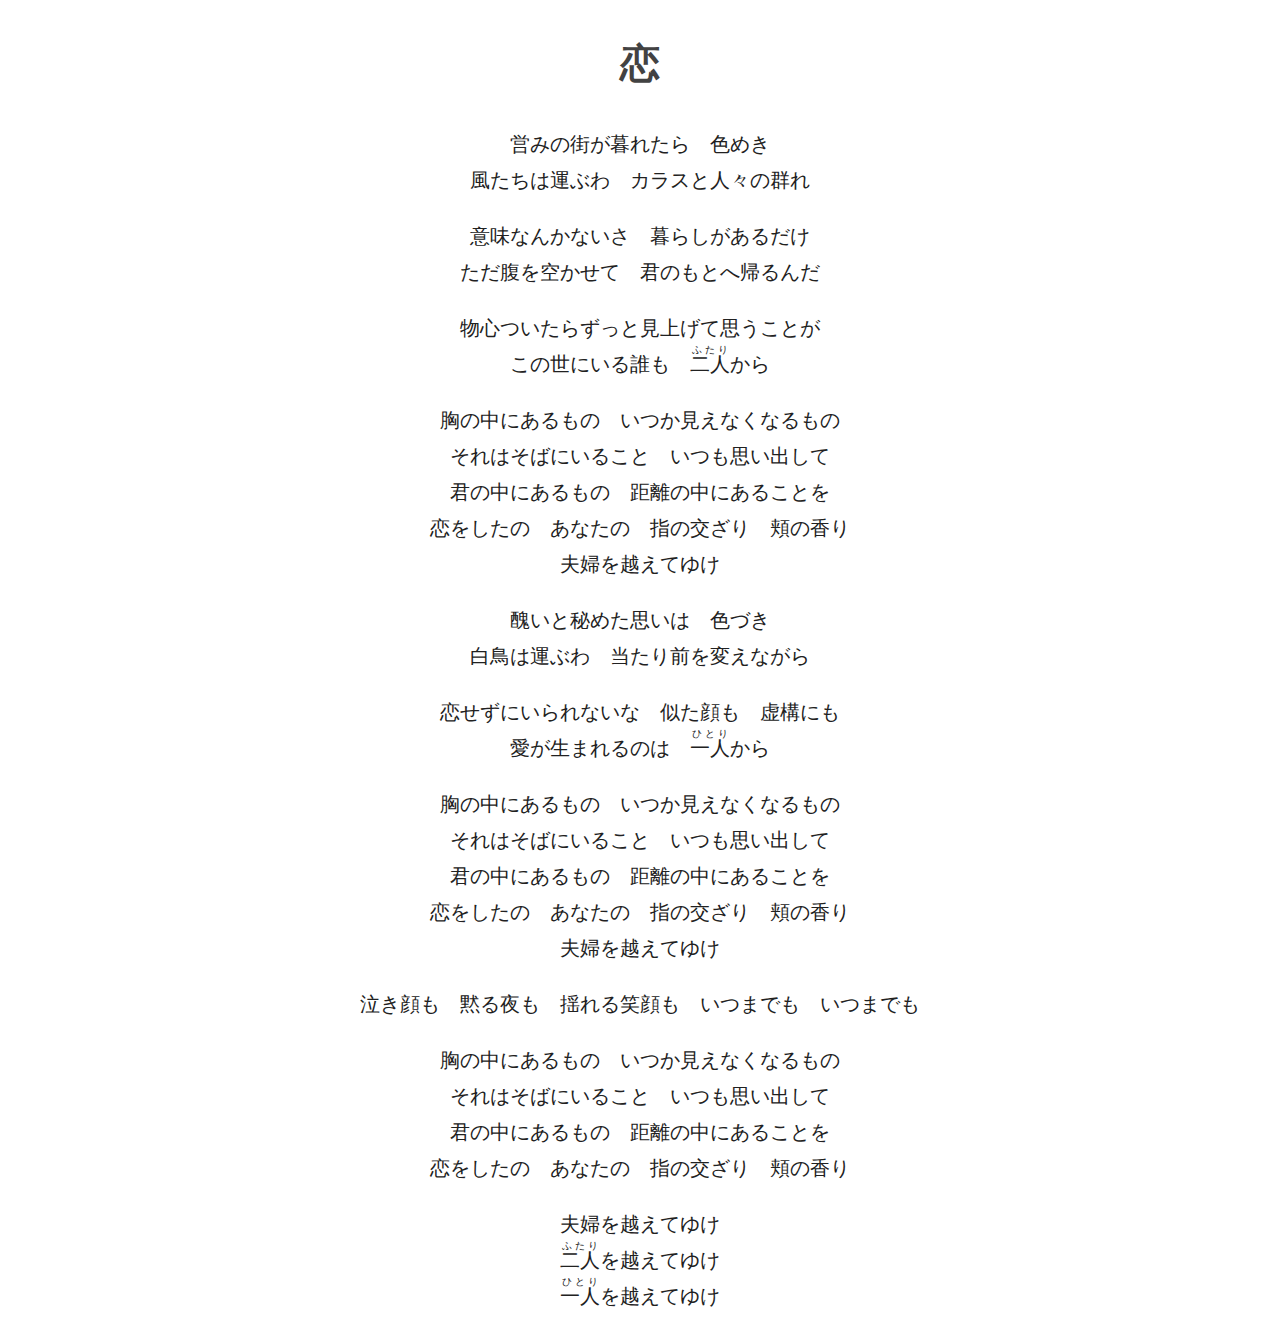
==== koi/index.html @ 0648bd98 "Add new lyrics without ruby" ====
<!DOCTYPE html>
<html lang="ja-jp">
<head>
    <meta charset="utf-8" />
    <title>恋</title>
    <link rel="stylesheet" href="../styles.css" />
</head>
<body>
    <h1>恋</h1>
    <p>
        営みの街が暮れたら　色めき<br>
        風たちは運ぶわ　カラスと人々の群れ
    </p>
    <p>
        意味なんかないさ　暮らしがあるだけ<br>
        ただ腹を空かせて　君のもとへ帰るんだ
    </p>
    <p>
        物心ついたらずっと見上げて思うことが<br>
        この世にいる誰も　<ruby>二人<rp>（</rp><rt>ふたり</rt><rp>）</rp></ruby>から
    </p>
    <p>
        胸の中にあるもの　いつか見えなくなるもの<br>
        それはそばにいること　いつも思い出して<br>
        君の中にあるもの　距離の中にあることを<br>
        恋をしたの　あなたの　指の交ざり　頬の香り<br>
        夫婦を越えてゆけ
    </p>
    <p>
        醜いと秘めた思いは　色づき<br>
        白鳥は運ぶわ　当たり前を変えながら
    </p>
    <p>
        恋せずにいられないな　似た顔も　虚構にも<br>
        愛が生まれるのは　<ruby>一人<rp>（</rp><rt>ひとり</rt><rp>）</rp></ruby>から
    </p>
    <p>
        胸の中にあるもの　いつか見えなくなるもの<br>
        それはそばにいること　いつも思い出して<br>
        君の中にあるもの　距離の中にあることを<br>
        恋をしたの　あなたの　指の交ざり　頬の香り<br>
        夫婦を越えてゆけ
    </p>
    <p>
        泣き顔も　黙る夜も　揺れる笑顔も　いつまでも　いつまでも
    </p>
    <p>
        胸の中にあるもの　いつか見えなくなるもの<br>
        それはそばにいること　いつも思い出して<br>
        君の中にあるもの　距離の中にあることを<br>
        恋をしたの　あなたの　指の交ざり　頬の香り
    </p>
    <p>
        夫婦を越えてゆけ<br>
        <ruby>二人<rp>（</rp><rt>ふたり</rt><rp>）</rp></ruby>を越えてゆけ<br>
        <ruby>一人<rp>（</rp><rt>ひとり</rt><rp>）</rp></ruby>を越えてゆけ
    </p>
</body>
</html>
---- styles.css ----
body {
    color: #212121;
    font-family: Hiragino Sans, Source Han Sans, Hiragino Kaku Gothic Pro, sans-serif;
    font-size: 1.25em;
    font-weight: 400;
    line-height: 1.8;
    text-align: center;
}

h1 {
    color: #424242;
}
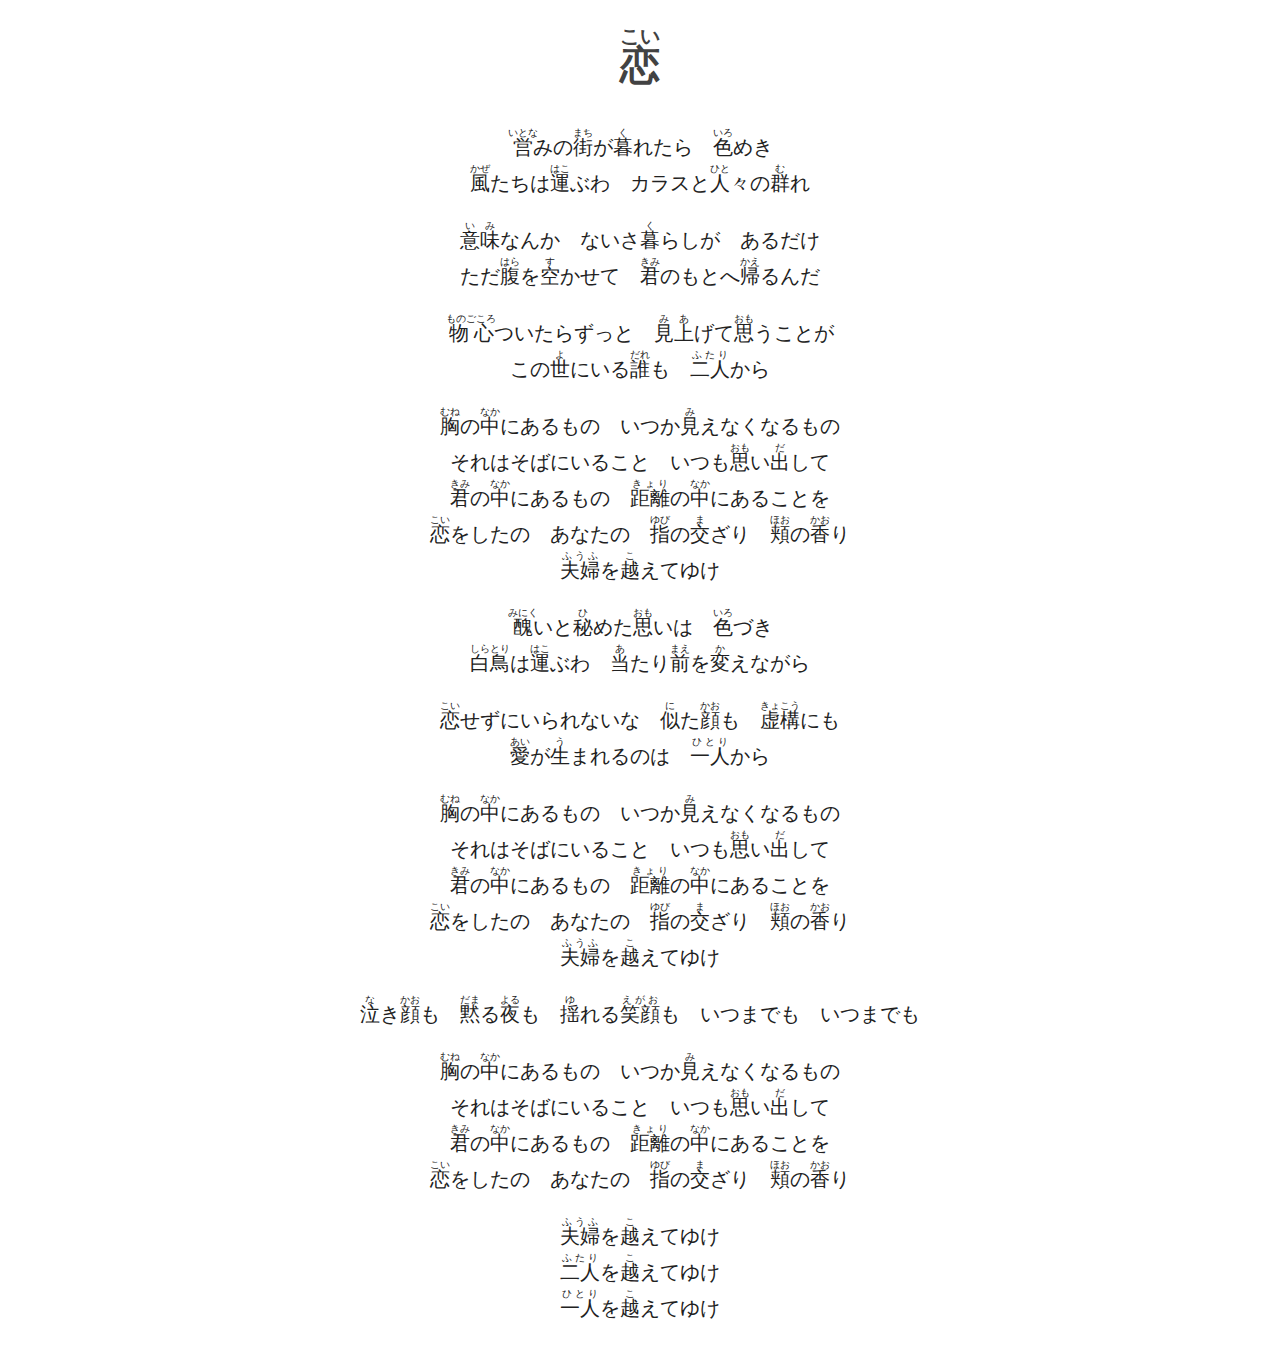
==== commit 0dc4c15c: "Marked ruby with some dictionary work" ====
--- a/koi/index.html
+++ b/koi/index.html
@@ -2,58 +2,58 @@
 <html lang="ja-jp">
 <head>
     <meta charset="utf-8" />
-    <title>恋</title>
+    <title>恋（こい）</title>
     <link rel="stylesheet" href="../styles.css" />
 </head>
 <body>
-    <h1>恋</h1>
+    <h1><ruby>恋<rp>（</rp><rt>こい</rt><rp>）</rp></ruby></h1>
     <p>
-        営みの街が暮れたら　色めき<br>
-        風たちは運ぶわ　カラスと人々の群れ
+        <ruby>営<rp>（</rp><rt>いとな</rt><rp>）</rp></ruby>みの<ruby>街<rp>（</rp><rt>まち</rt><rp>）</rp></ruby>が<ruby>暮<rp>（</rp><rt>く</rt><rp>）</rp></ruby>れたら　<ruby>色<rp>（</rp><rt>いろ</rt><rp>）</rp></ruby>めき<br>
+        <ruby>風<rp>（</rp><rt>かぜ</rt><rp>）</rp></ruby>たちは<ruby>運<rp>（</rp><rt>はこ</rt><rp>）</rp></ruby>ぶわ　カラスと<ruby>人<rp>（</rp><rt>ひと</rt><rp>）</rp></ruby>々の<ruby>群<rp>（</rp><rt>む</rt><rp>）</rp></ruby>れ
     </p>
     <p>
-        意味なんかないさ　暮らしがあるだけ<br>
-        ただ腹を空かせて　君のもとへ帰るんだ
+        <ruby>意味<rp>（</rp><rt>いみ</rt><rp>）</rp></ruby>なんか　ないさ<ruby>暮<rp>（</rp><rt>く</rt><rp>）</rp></ruby>らしが　あるだけ<br>
+        ただ<ruby>腹<rp>（</rp><rt>はら</rt><rp>）</rp></ruby>を<ruby>空<rp>（</rp><rt>す</rt><rp>）</rp></ruby>かせて　<ruby>君<rp>（</rp><rt>きみ</rt><rp>）</rp></ruby>のもとへ<ruby>帰<rp>（</rp><rt>かえ</rt><rp>）</rp></ruby>るんだ
     </p>
     <p>
-        物心ついたらずっと見上げて思うことが<br>
-        この世にいる誰も　<ruby>二人<rp>（</rp><rt>ふたり</rt><rp>）</rp></ruby>から
+        <ruby>物心<rp>（</rp><rt>ものごころ</rt><rp>）</rp></ruby>ついたらずっと　<ruby>見上<rp>（</rp><rt>みあ</rt><rp>）</rp></ruby>げて<ruby>思<rp>（</rp><rt>おも</rt><rp>）</rp></ruby>うことが<br>
+        この<ruby>世<rp>（</rp><rt>よ</rt><rp>）</rp></ruby>にいる<ruby>誰<rp>（</rp><rt>だれ</rt><rp>）</rp></ruby>も　<ruby>二人<rp>（</rp><rt>ふたり</rt><rp>）</rp></ruby>から
     </p>
     <p>
-        胸の中にあるもの　いつか見えなくなるもの<br>
-        それはそばにいること　いつも思い出して<br>
-        君の中にあるもの　距離の中にあることを<br>
-        恋をしたの　あなたの　指の交ざり　頬の香り<br>
-        夫婦を越えてゆけ
+        <ruby>胸<rp>（</rp><rt>むね</rt><rp>）</rp></ruby>の<ruby>中<rp>（</rp><rt>なか</rt><rp>）</rp></ruby>にあるもの　いつか<ruby>見<rp>（</rp><rt>み</rt><rp>）</rp></ruby>えなくなるもの<br>
+        それはそばにいること　いつも<ruby>思<rp>（</rp><rt>おも</rt><rp>）</rp></ruby>い<ruby>出<rp>（</rp><rt>だ</rt><rp>）</rp></ruby>して<br>
+        <ruby>君<rp>（</rp><rt>きみ</rt><rp>）</rp></ruby>の<ruby>中<rp>（</rp><rt>なか</rt><rp>）</rp></ruby>にあるもの　<ruby>距離<rp>（</rp><rt>きょり</rt><rp>）</rp></ruby>の<ruby>中<rp>（</rp><rt>なか</rt><rp>）</rp></ruby>にあることを<br>
+        <ruby>恋<rp>（</rp><rt>こい</rt><rp>）</rp></ruby>をしたの　あなたの　<ruby>指<rp>（</rp><rt>ゆび</rt><rp>）</rp></ruby>の<ruby>交<rp>（</rp><rt>ま</rt><rp>）</rp></ruby>ざり　<ruby>頬<rp>（</rp><rt>ほお</rt><rp>）</rp></ruby>の<ruby>香<rp>（</rp><rt>かお</rt><rp>）</rp></ruby>り<br>
+        <ruby>夫婦<rp>（</rp><rt>ふうふ</rt><rp>）</rp></ruby>を<ruby>越<rp>（</rp><rt>こ</rt><rp>）</rp></ruby>えてゆけ
     </p>
     <p>
-        醜いと秘めた思いは　色づき<br>
-        白鳥は運ぶわ　当たり前を変えながら
+        <ruby>醜<rp>（</rp><rt>みにく</rt><rp>）</rp></ruby>いと<ruby>秘<rp>（</rp><rt>ひ</rt><rp>）</rp></ruby>めた<ruby>思<rp>（</rp><rt>おも</rt><rp>）</rp></ruby>いは　<ruby>色<rp>（</rp><rt>いろ</rt><rp>）</rp></ruby>づき<br>
+        <ruby>白鳥<rp>（</rp><rt>しらとり</rt><rp>）</rp></ruby>は<ruby>運<rp>（</rp><rt>はこ</rt><rp>）</rp></ruby>ぶわ　<ruby>当<rp>（</rp><rt>あ</rt><rp>）</rp></ruby>たり<ruby>前<rp>（</rp><rt>まえ</rt><rp>）</rp></ruby>を<ruby>変<rp>（</rp><rt>か</rt><rp>）</rp></ruby>えながら
     </p>
     <p>
-        恋せずにいられないな　似た顔も　虚構にも<br>
-        愛が生まれるのは　<ruby>一人<rp>（</rp><rt>ひとり</rt><rp>）</rp></ruby>から
+        <ruby>恋<rp>（</rp><rt>こい</rt><rp>）</rp></ruby>せずにいられないな　<ruby>似<rp>（</rp><rt>に</rt><rp>）</rp></ruby>た<ruby>顔<rp>（</rp><rt>かお</rt><rp>）</rp></ruby>も　<ruby>虚構<rp>（</rp><rt>きょこう</rt><rp>）</rp></ruby>にも<br>
+        <ruby>愛<rp>（</rp><rt>あい</rt><rp>）</rp></ruby>が<ruby>生<rp>（</rp><rt>う</rt><rp>）</rp></ruby>まれるのは　<ruby>一人<rp>（</rp><rt>ひとり</rt><rp>）</rp></ruby>から
     </p>
     <p>
-        胸の中にあるもの　いつか見えなくなるもの<br>
-        それはそばにいること　いつも思い出して<br>
-        君の中にあるもの　距離の中にあることを<br>
-        恋をしたの　あなたの　指の交ざり　頬の香り<br>
-        夫婦を越えてゆけ
+        <ruby>胸<rp>（</rp><rt>むね</rt><rp>）</rp></ruby>の<ruby>中<rp>（</rp><rt>なか</rt><rp>）</rp></ruby>にあるもの　いつか<ruby>見<rp>（</rp><rt>み</rt><rp>）</rp></ruby>えなくなるもの<br>
+        それはそばにいること　いつも<ruby>思<rp>（</rp><rt>おも</rt><rp>）</rp></ruby>い<ruby>出<rp>（</rp><rt>だ</rt><rp>）</rp></ruby>して<br>
+        <ruby>君<rp>（</rp><rt>きみ</rt><rp>）</rp></ruby>の<ruby>中<rp>（</rp><rt>なか</rt><rp>）</rp></ruby>にあるもの　<ruby>距離<rp>（</rp><rt>きょり</rt><rp>）</rp></ruby>の<ruby>中<rp>（</rp><rt>なか</rt><rp>）</rp></ruby>にあることを<br>
+        <ruby>恋<rp>（</rp><rt>こい</rt><rp>）</rp></ruby>をしたの　あなたの　<ruby>指<rp>（</rp><rt>ゆび</rt><rp>）</rp></ruby>の<ruby>交<rp>（</rp><rt>ま</rt><rp>）</rp></ruby>ざり　<ruby>頬<rp>（</rp><rt>ほお</rt><rp>）</rp></ruby>の<ruby>香<rp>（</rp><rt>かお</rt><rp>）</rp></ruby>り<br>
+        <ruby>夫婦<rp>（</rp><rt>ふうふ</rt><rp>）</rp></ruby>を<ruby>越<rp>（</rp><rt>こ</rt><rp>）</rp></ruby>えてゆけ
     </p>
     <p>
-        泣き顔も　黙る夜も　揺れる笑顔も　いつまでも　いつまでも
+        <ruby>泣<rp>（</rp><rt>な</rt><rp>）</rp></ruby>き<ruby>顔<rp>（</rp><rt>かお</rt><rp>）</rp></ruby>も　<ruby>黙<rp>（</rp><rt>だま</rt><rp>）</rp></ruby>る<ruby>夜<rp>（</rp><rt>よる</rt><rp>）</rp></ruby>も　<ruby>揺<rp>（</rp><rt>ゆ</rt><rp>）</rp></ruby>れる<ruby>笑顔<rp>（</rp><rt>えがお</rt><rp>）</rp></ruby>も　いつまでも　いつまでも
     </p>
     <p>
-        胸の中にあるもの　いつか見えなくなるもの<br>
-        それはそばにいること　いつも思い出して<br>
-        君の中にあるもの　距離の中にあることを<br>
-        恋をしたの　あなたの　指の交ざり　頬の香り
+        <ruby>胸<rp>（</rp><rt>むね</rt><rp>）</rp></ruby>の<ruby>中<rp>（</rp><rt>なか</rt><rp>）</rp></ruby>にあるもの　いつか<ruby>見<rp>（</rp><rt>み</rt><rp>）</rp></ruby>えなくなるもの<br>
+        それはそばにいること　いつも<ruby>思<rp>（</rp><rt>おも</rt><rp>）</rp></ruby>い<ruby>出<rp>（</rp><rt>だ</rt><rp>）</rp></ruby>して<br>
+        <ruby>君<rp>（</rp><rt>きみ</rt><rp>）</rp></ruby>の<ruby>中<rp>（</rp><rt>なか</rt><rp>）</rp></ruby>にあるもの　<ruby>距離<rp>（</rp><rt>きょり</rt><rp>）</rp></ruby>の<ruby>中<rp>（</rp><rt>なか</rt><rp>）</rp></ruby>にあることを<br>
+        <ruby>恋<rp>（</rp><rt>こい</rt><rp>）</rp></ruby>をしたの　あなたの　<ruby>指<rp>（</rp><rt>ゆび</rt><rp>）</rp></ruby>の<ruby>交<rp>（</rp><rt>ま</rt><rp>）</rp></ruby>ざり　<ruby>頬<rp>（</rp><rt>ほお</rt><rp>）</rp></ruby>の<ruby>香<rp>（</rp><rt>かお</rt><rp>）</rp></ruby>り
     </p>
     <p>
-        夫婦を越えてゆけ<br>
-        <ruby>二人<rp>（</rp><rt>ふたり</rt><rp>）</rp></ruby>を越えてゆけ<br>
-        <ruby>一人<rp>（</rp><rt>ひとり</rt><rp>）</rp></ruby>を越えてゆけ
+        <ruby>夫婦<rp>（</rp><rt>ふうふ</rt><rp>）</rp></ruby>を<ruby>越<rp>（</rp><rt>こ</rt><rp>）</rp></ruby>えてゆけ<br>
+        <ruby>二人<rp>（</rp><rt>ふたり</rt><rp>）</rp></ruby>を<ruby>越<rp>（</rp><rt>こ</rt><rp>）</rp></ruby>えてゆけ<br>
+        <ruby>一人<rp>（</rp><rt>ひとり</rt><rp>）</rp></ruby>を<ruby>越<rp>（</rp><rt>こ</rt><rp>）</rp></ruby>えてゆけ
     </p>
 </body>
 </html>
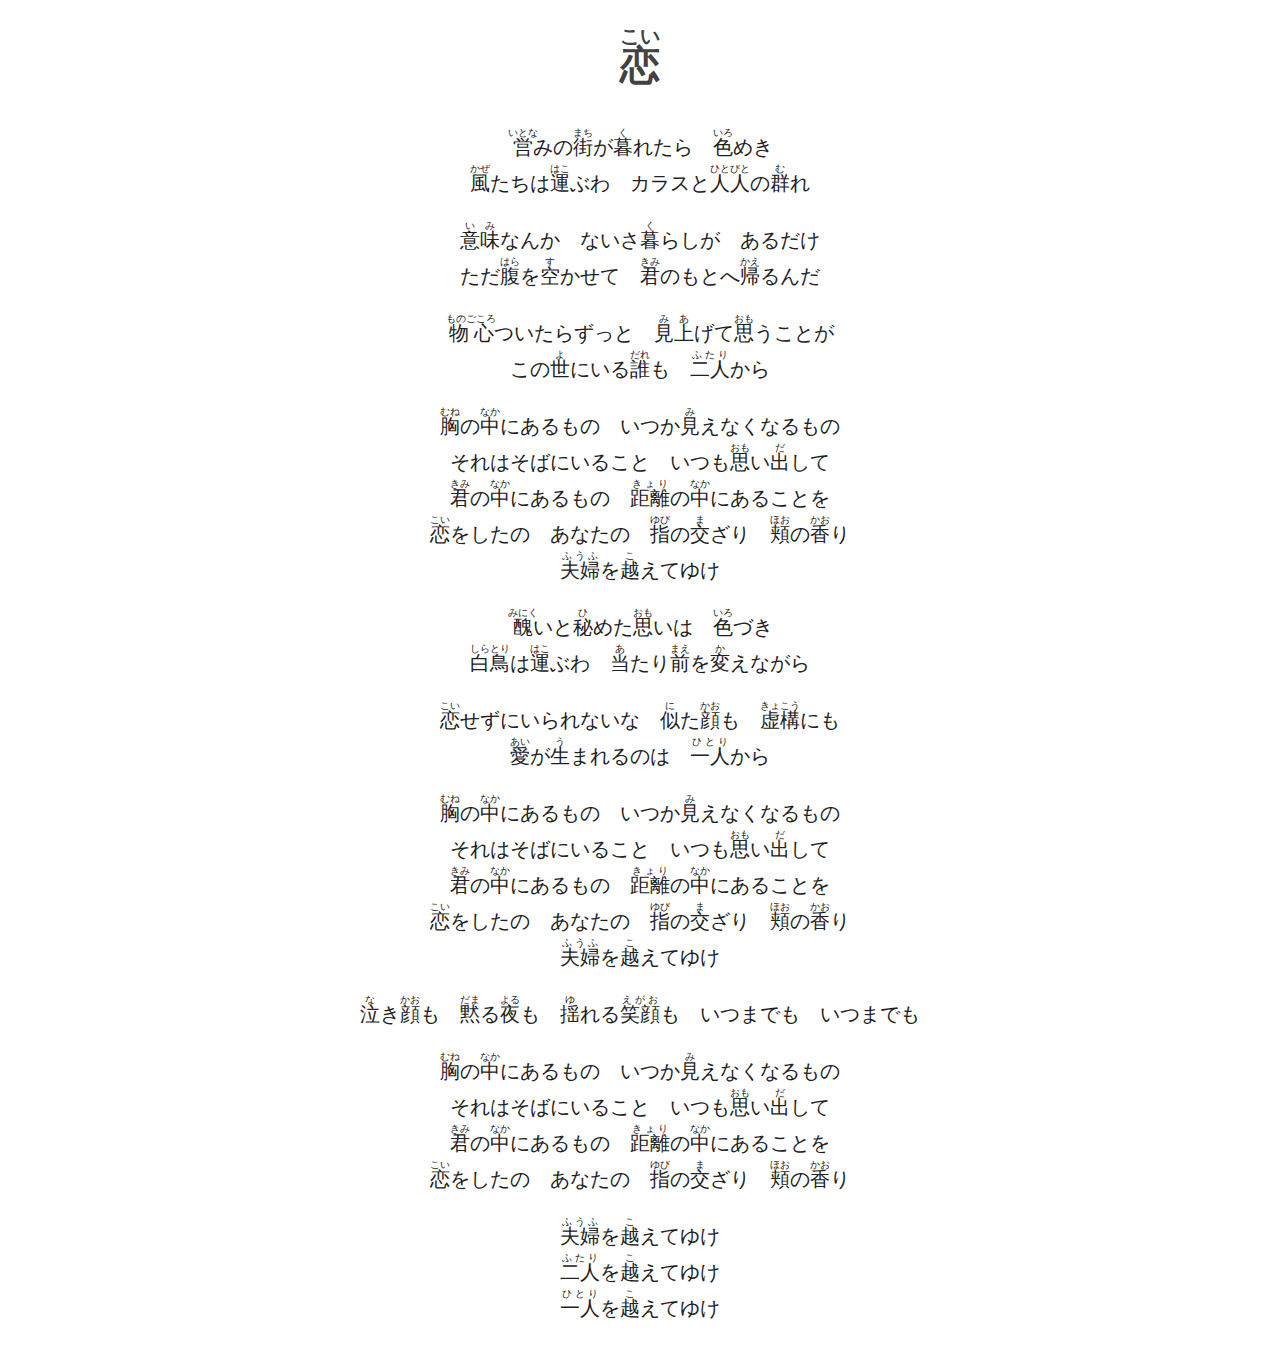
==== commit 72ad5eec: "Tweak labeling of 人人" ====
--- a/koi/index.html
+++ b/koi/index.html
@@ -9,7 +9,7 @@
     <h1><ruby>恋<rp>（</rp><rt>こい</rt><rp>）</rp></ruby></h1>
     <p>
         <ruby>営<rp>（</rp><rt>いとな</rt><rp>）</rp></ruby>みの<ruby>街<rp>（</rp><rt>まち</rt><rp>）</rp></ruby>が<ruby>暮<rp>（</rp><rt>く</rt><rp>）</rp></ruby>れたら　<ruby>色<rp>（</rp><rt>いろ</rt><rp>）</rp></ruby>めき<br>
-        <ruby>風<rp>（</rp><rt>かぜ</rt><rp>）</rp></ruby>たちは<ruby>運<rp>（</rp><rt>はこ</rt><rp>）</rp></ruby>ぶわ　カラスと<ruby>人<rp>（</rp><rt>ひと</rt><rp>）</rp></ruby>々の<ruby>群<rp>（</rp><rt>む</rt><rp>）</rp></ruby>れ
+        <ruby>風<rp>（</rp><rt>かぜ</rt><rp>）</rp></ruby>たちは<ruby>運<rp>（</rp><rt>はこ</rt><rp>）</rp></ruby>ぶわ　カラスと<ruby>人<rp>（</rp><rt>ひと</rt><rp>）</rp>人<rp>（</rp><rt>びと</rt><rp>）</rp></ruby>の<ruby>群<rp>（</rp><rt>む</rt><rp>）</rp></ruby>れ
     </p>
     <p>
         <ruby>意味<rp>（</rp><rt>いみ</rt><rp>）</rp></ruby>なんか　ないさ<ruby>暮<rp>（</rp><rt>く</rt><rp>）</rp></ruby>らしが　あるだけ<br>
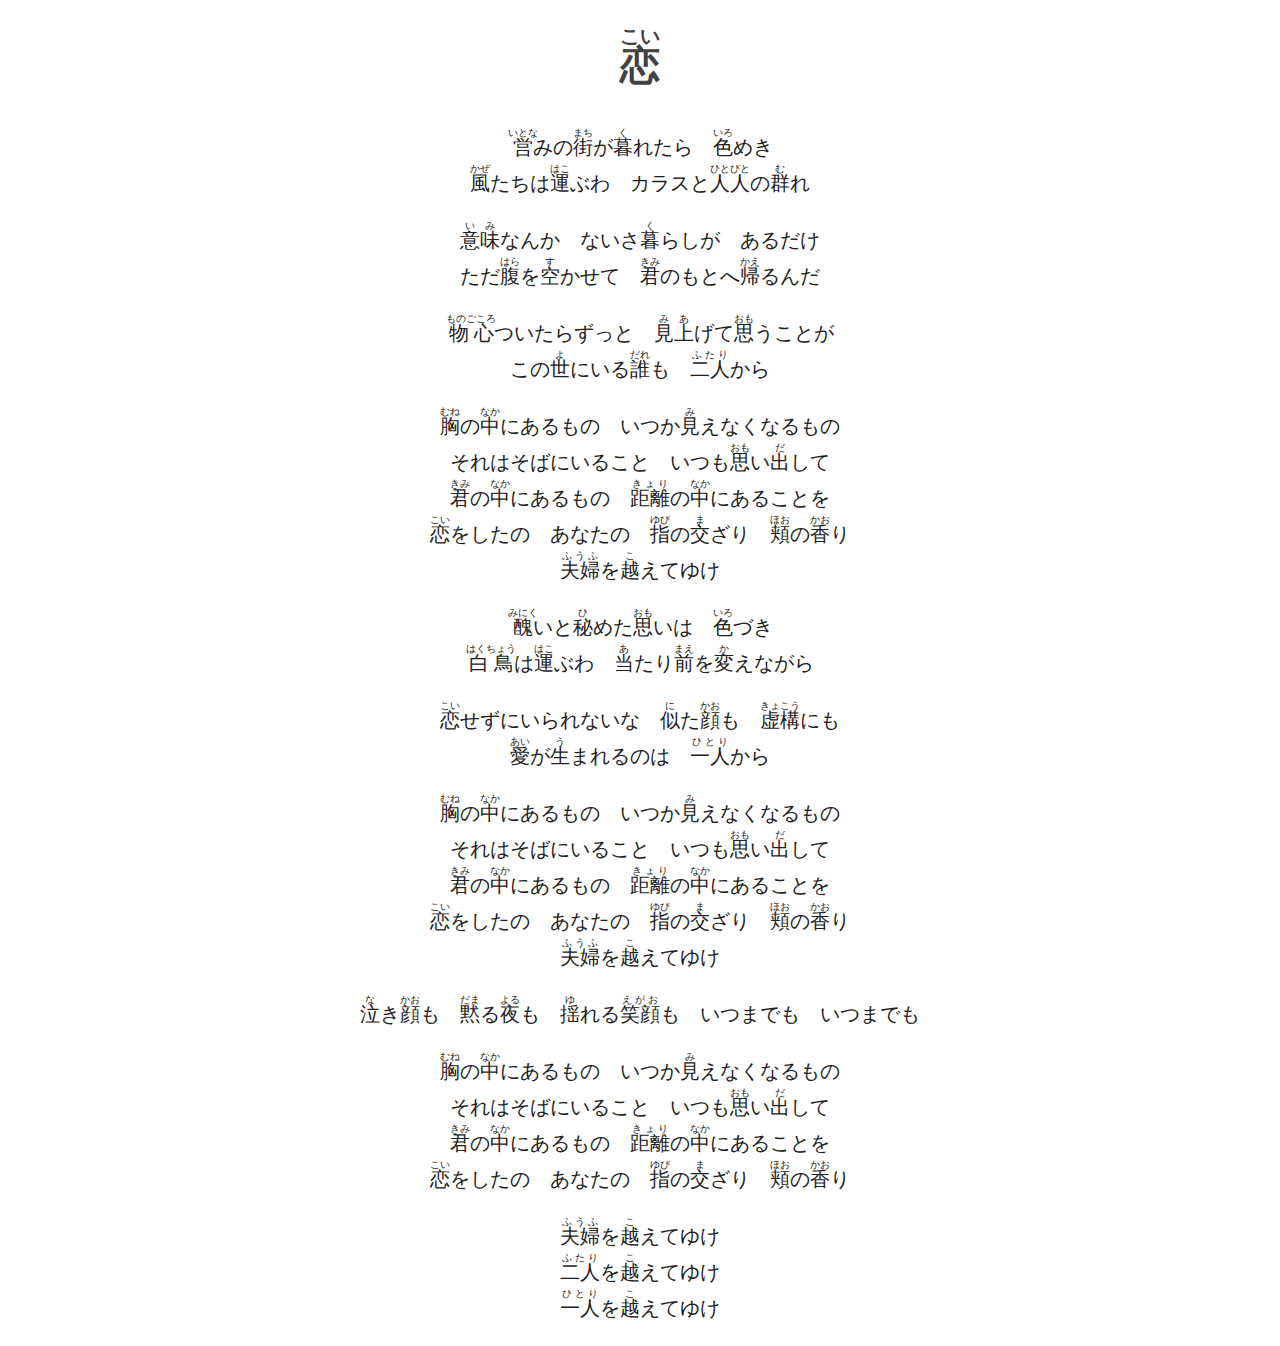
==== commit caecff8b: "Correct ruby spelling" ====
--- a/koi/index.html
+++ b/koi/index.html
@@ -28,7 +28,7 @@
     </p>
     <p>
         <ruby>醜<rp>（</rp><rt>みにく</rt><rp>）</rp></ruby>いと<ruby>秘<rp>（</rp><rt>ひ</rt><rp>）</rp></ruby>めた<ruby>思<rp>（</rp><rt>おも</rt><rp>）</rp></ruby>いは　<ruby>色<rp>（</rp><rt>いろ</rt><rp>）</rp></ruby>づき<br>
-        <ruby>白鳥<rp>（</rp><rt>しらとり</rt><rp>）</rp></ruby>は<ruby>運<rp>（</rp><rt>はこ</rt><rp>）</rp></ruby>ぶわ　<ruby>当<rp>（</rp><rt>あ</rt><rp>）</rp></ruby>たり<ruby>前<rp>（</rp><rt>まえ</rt><rp>）</rp></ruby>を<ruby>変<rp>（</rp><rt>か</rt><rp>）</rp></ruby>えながら
+        <ruby>白鳥<rp>（</rp><rt>はくちょう</rt><rp>）</rp></ruby>は<ruby>運<rp>（</rp><rt>はこ</rt><rp>）</rp></ruby>ぶわ　<ruby>当<rp>（</rp><rt>あ</rt><rp>）</rp></ruby>たり<ruby>前<rp>（</rp><rt>まえ</rt><rp>）</rp></ruby>を<ruby>変<rp>（</rp><rt>か</rt><rp>）</rp></ruby>えながら
     </p>
     <p>
         <ruby>恋<rp>（</rp><rt>こい</rt><rp>）</rp></ruby>せずにいられないな　<ruby>似<rp>（</rp><rt>に</rt><rp>）</rp></ruby>た<ruby>顔<rp>（</rp><rt>かお</rt><rp>）</rp></ruby>も　<ruby>虚構<rp>（</rp><rt>きょこう</rt><rp>）</rp></ruby>にも<br>
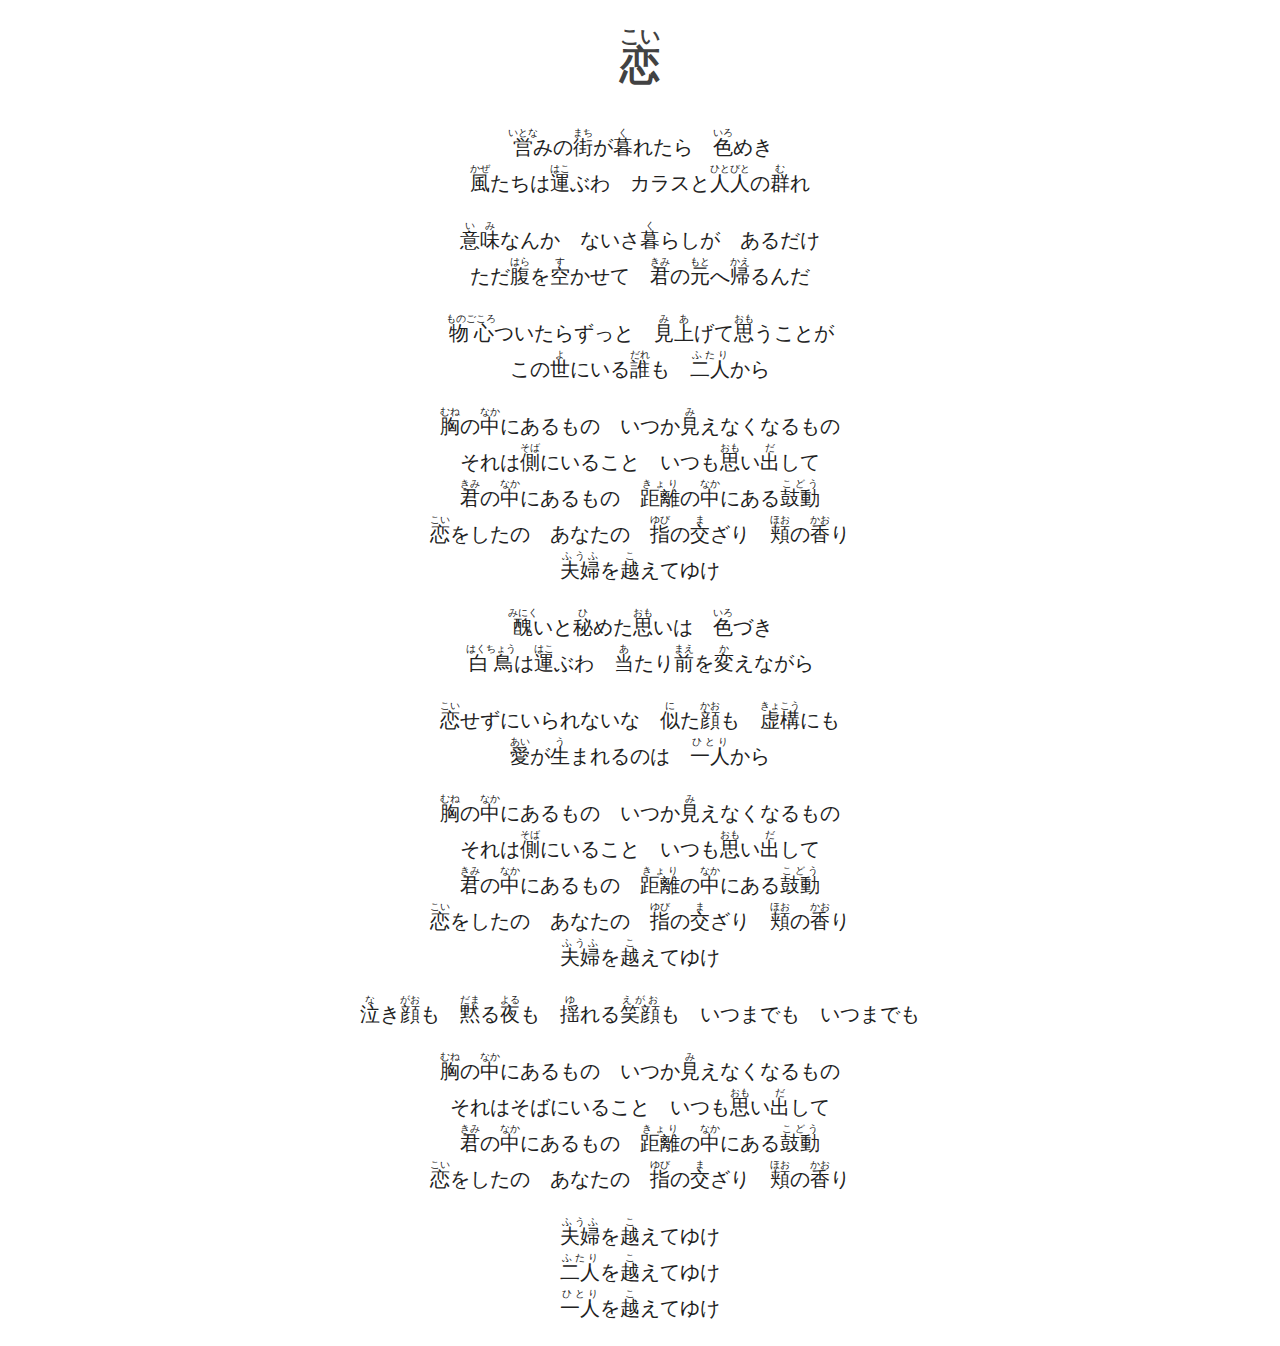
==== commit 4754008c: "Update ruby labeling" ====
--- a/koi/index.html
+++ b/koi/index.html
@@ -13,7 +13,7 @@
     </p>
     <p>
         <ruby>意味<rp>（</rp><rt>いみ</rt><rp>）</rp></ruby>なんか　ないさ<ruby>暮<rp>（</rp><rt>く</rt><rp>）</rp></ruby>らしが　あるだけ<br>
-        ただ<ruby>腹<rp>（</rp><rt>はら</rt><rp>）</rp></ruby>を<ruby>空<rp>（</rp><rt>す</rt><rp>）</rp></ruby>かせて　<ruby>君<rp>（</rp><rt>きみ</rt><rp>）</rp></ruby>のもとへ<ruby>帰<rp>（</rp><rt>かえ</rt><rp>）</rp></ruby>るんだ
+        ただ<ruby>腹<rp>（</rp><rt>はら</rt><rp>）</rp></ruby>を<ruby>空<rp>（</rp><rt>す</rt><rp>）</rp></ruby>かせて　<ruby>君<rp>（</rp><rt>きみ</rt><rp>）</rp></ruby>の<ruby>元<rp>（</rp><rt>もと</rt><rp>）</rp></ruby>へ<ruby>帰<rp>（</rp><rt>かえ</rt><rp>）</rp></ruby>るんだ
     </p>
     <p>
         <ruby>物心<rp>（</rp><rt>ものごころ</rt><rp>）</rp></ruby>ついたらずっと　<ruby>見上<rp>（</rp><rt>みあ</rt><rp>）</rp></ruby>げて<ruby>思<rp>（</rp><rt>おも</rt><rp>）</rp></ruby>うことが<br>
@@ -21,8 +21,8 @@
     </p>
     <p>
         <ruby>胸<rp>（</rp><rt>むね</rt><rp>）</rp></ruby>の<ruby>中<rp>（</rp><rt>なか</rt><rp>）</rp></ruby>にあるもの　いつか<ruby>見<rp>（</rp><rt>み</rt><rp>）</rp></ruby>えなくなるもの<br>
-        それはそばにいること　いつも<ruby>思<rp>（</rp><rt>おも</rt><rp>）</rp></ruby>い<ruby>出<rp>（</rp><rt>だ</rt><rp>）</rp></ruby>して<br>
-        <ruby>君<rp>（</rp><rt>きみ</rt><rp>）</rp></ruby>の<ruby>中<rp>（</rp><rt>なか</rt><rp>）</rp></ruby>にあるもの　<ruby>距離<rp>（</rp><rt>きょり</rt><rp>）</rp></ruby>の<ruby>中<rp>（</rp><rt>なか</rt><rp>）</rp></ruby>にあることを<br>
+        それは<ruby>側<rp>（</rp><rt>そば</rt><rp>）</rp></ruby>にいること　いつも<ruby>思<rp>（</rp><rt>おも</rt><rp>）</rp></ruby>い<ruby>出<rp>（</rp><rt>だ</rt><rp>）</rp></ruby>して<br>
+        <ruby>君<rp>（</rp><rt>きみ</rt><rp>）</rp></ruby>の<ruby>中<rp>（</rp><rt>なか</rt><rp>）</rp></ruby>にあるもの　<ruby>距離<rp>（</rp><rt>きょり</rt><rp>）</rp></ruby>の<ruby>中<rp>（</rp><rt>なか</rt><rp>）</rp></ruby>にある<ruby>鼓動<rp>（</rp><rt>こどう</rt><rp>）</rp></ruby><br>
         <ruby>恋<rp>（</rp><rt>こい</rt><rp>）</rp></ruby>をしたの　あなたの　<ruby>指<rp>（</rp><rt>ゆび</rt><rp>）</rp></ruby>の<ruby>交<rp>（</rp><rt>ま</rt><rp>）</rp></ruby>ざり　<ruby>頬<rp>（</rp><rt>ほお</rt><rp>）</rp></ruby>の<ruby>香<rp>（</rp><rt>かお</rt><rp>）</rp></ruby>り<br>
         <ruby>夫婦<rp>（</rp><rt>ふうふ</rt><rp>）</rp></ruby>を<ruby>越<rp>（</rp><rt>こ</rt><rp>）</rp></ruby>えてゆけ
     </p>
@@ -36,18 +36,18 @@
     </p>
     <p>
         <ruby>胸<rp>（</rp><rt>むね</rt><rp>）</rp></ruby>の<ruby>中<rp>（</rp><rt>なか</rt><rp>）</rp></ruby>にあるもの　いつか<ruby>見<rp>（</rp><rt>み</rt><rp>）</rp></ruby>えなくなるもの<br>
-        それはそばにいること　いつも<ruby>思<rp>（</rp><rt>おも</rt><rp>）</rp></ruby>い<ruby>出<rp>（</rp><rt>だ</rt><rp>）</rp></ruby>して<br>
-        <ruby>君<rp>（</rp><rt>きみ</rt><rp>）</rp></ruby>の<ruby>中<rp>（</rp><rt>なか</rt><rp>）</rp></ruby>にあるもの　<ruby>距離<rp>（</rp><rt>きょり</rt><rp>）</rp></ruby>の<ruby>中<rp>（</rp><rt>なか</rt><rp>）</rp></ruby>にあることを<br>
+        それは<ruby>側<rp>（</rp><rt>そば</rt><rp>）</rp></ruby>にいること　いつも<ruby>思<rp>（</rp><rt>おも</rt><rp>）</rp></ruby>い<ruby>出<rp>（</rp><rt>だ</rt><rp>）</rp></ruby>して<br>
+        <ruby>君<rp>（</rp><rt>きみ</rt><rp>）</rp></ruby>の<ruby>中<rp>（</rp><rt>なか</rt><rp>）</rp></ruby>にあるもの　<ruby>距離<rp>（</rp><rt>きょり</rt><rp>）</rp></ruby>の<ruby>中<rp>（</rp><rt>なか</rt><rp>）</rp></ruby>にある<ruby>鼓動<rp>（</rp><rt>こどう</rt><rp>）</rp></ruby><br>
         <ruby>恋<rp>（</rp><rt>こい</rt><rp>）</rp></ruby>をしたの　あなたの　<ruby>指<rp>（</rp><rt>ゆび</rt><rp>）</rp></ruby>の<ruby>交<rp>（</rp><rt>ま</rt><rp>）</rp></ruby>ざり　<ruby>頬<rp>（</rp><rt>ほお</rt><rp>）</rp></ruby>の<ruby>香<rp>（</rp><rt>かお</rt><rp>）</rp></ruby>り<br>
         <ruby>夫婦<rp>（</rp><rt>ふうふ</rt><rp>）</rp></ruby>を<ruby>越<rp>（</rp><rt>こ</rt><rp>）</rp></ruby>えてゆけ
     </p>
     <p>
-        <ruby>泣<rp>（</rp><rt>な</rt><rp>）</rp></ruby>き<ruby>顔<rp>（</rp><rt>かお</rt><rp>）</rp></ruby>も　<ruby>黙<rp>（</rp><rt>だま</rt><rp>）</rp></ruby>る<ruby>夜<rp>（</rp><rt>よる</rt><rp>）</rp></ruby>も　<ruby>揺<rp>（</rp><rt>ゆ</rt><rp>）</rp></ruby>れる<ruby>笑顔<rp>（</rp><rt>えがお</rt><rp>）</rp></ruby>も　いつまでも　いつまでも
+        <ruby>泣<rp>（</rp><rt>な</rt><rp>）</rp></ruby>き<ruby>顔<rp>（</rp><rt>がお</rt><rp>）</rp></ruby>も　<ruby>黙<rp>（</rp><rt>だま</rt><rp>）</rp></ruby>る<ruby>夜<rp>（</rp><rt>よる</rt><rp>）</rp></ruby>も　<ruby>揺<rp>（</rp><rt>ゆ</rt><rp>）</rp></ruby>れる<ruby>笑顔<rp>（</rp><rt>えがお</rt><rp>）</rp></ruby>も　いつまでも　いつまでも
     </p>
     <p>
         <ruby>胸<rp>（</rp><rt>むね</rt><rp>）</rp></ruby>の<ruby>中<rp>（</rp><rt>なか</rt><rp>）</rp></ruby>にあるもの　いつか<ruby>見<rp>（</rp><rt>み</rt><rp>）</rp></ruby>えなくなるもの<br>
         それはそばにいること　いつも<ruby>思<rp>（</rp><rt>おも</rt><rp>）</rp></ruby>い<ruby>出<rp>（</rp><rt>だ</rt><rp>）</rp></ruby>して<br>
-        <ruby>君<rp>（</rp><rt>きみ</rt><rp>）</rp></ruby>の<ruby>中<rp>（</rp><rt>なか</rt><rp>）</rp></ruby>にあるもの　<ruby>距離<rp>（</rp><rt>きょり</rt><rp>）</rp></ruby>の<ruby>中<rp>（</rp><rt>なか</rt><rp>）</rp></ruby>にあることを<br>
+        <ruby>君<rp>（</rp><rt>きみ</rt><rp>）</rp></ruby>の<ruby>中<rp>（</rp><rt>なか</rt><rp>）</rp></ruby>にあるもの　<ruby>距離<rp>（</rp><rt>きょり</rt><rp>）</rp></ruby>の<ruby>中<rp>（</rp><rt>なか</rt><rp>）</rp></ruby>にある<ruby>鼓動<rp>（</rp><rt>こどう</rt><rp>）</rp></ruby><br>
         <ruby>恋<rp>（</rp><rt>こい</rt><rp>）</rp></ruby>をしたの　あなたの　<ruby>指<rp>（</rp><rt>ゆび</rt><rp>）</rp></ruby>の<ruby>交<rp>（</rp><rt>ま</rt><rp>）</rp></ruby>ざり　<ruby>頬<rp>（</rp><rt>ほお</rt><rp>）</rp></ruby>の<ruby>香<rp>（</rp><rt>かお</rt><rp>）</rp></ruby>り
     </p>
     <p>
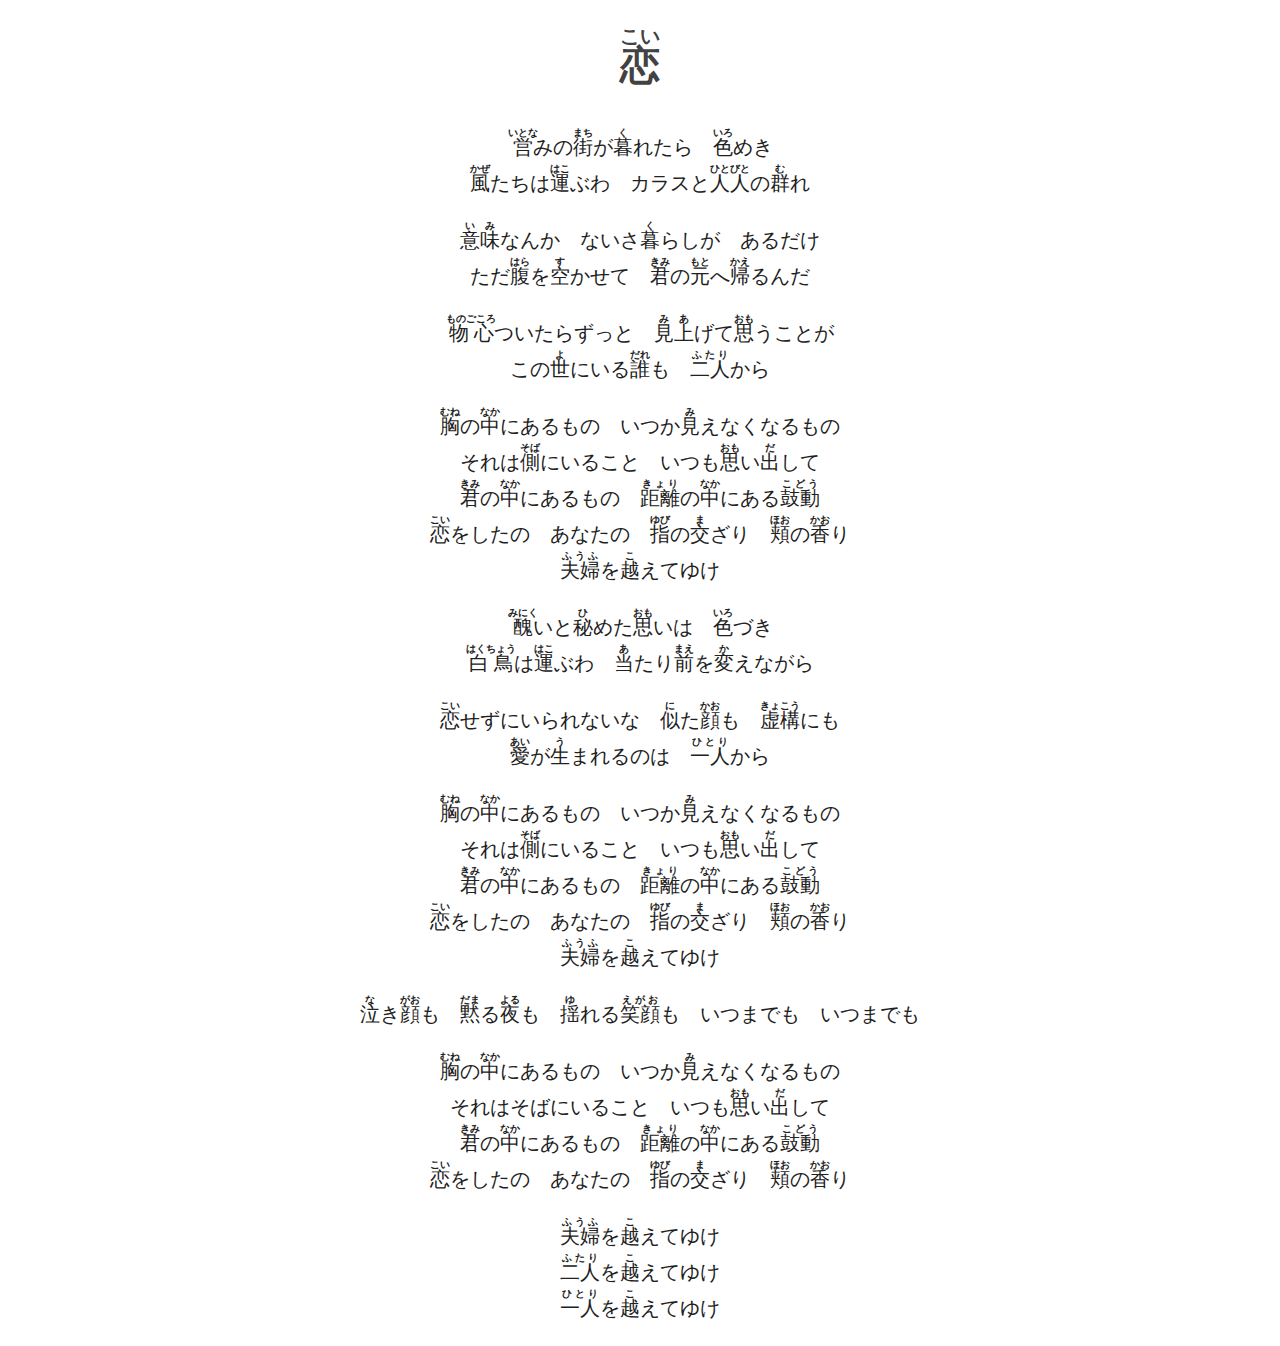
==== commit ded9c63c: "Enable RWD and tweak ruby styles" ====
--- a/koi/index.html
+++ b/koi/index.html
@@ -4,6 +4,7 @@
     <meta charset="utf-8" />
     <title>恋（こい）</title>
     <link rel="stylesheet" href="../styles.css" />
+    <meta name="viewport" content="width=device-width, initial-scale=1" />
 </head>
 <body>
     <h1><ruby>恋<rp>（</rp><rt>こい</rt><rp>）</rp></ruby></h1>
--- a/styles.css
+++ b/styles.css
@@ -1,8 +1,8 @@
 body {
     color: #212121;
-    font-family: Hiragino Sans, Source Han Sans, Hiragino Kaku Gothic Pro, sans-serif;
+    font-family: Hiragino Sans, Source Han Sans, -apple-system, sans-serif;
     font-size: 1.25em;
-    font-weight: 400;
+    font-weight: 500;
     line-height: 1.8;
     text-align: center;
 }
@@ -10,3 +10,18 @@
 h1 {
     color: #424242;
 }
+
+rt {
+    font-weight: 700;
+}
+
+@media screen and (max-width: 30rem) {
+    body {
+        font-size: 1.33em;
+        font-weight: 400;
+    }
+
+    rt {
+        font-size: 0.67em;
+    }
+}
